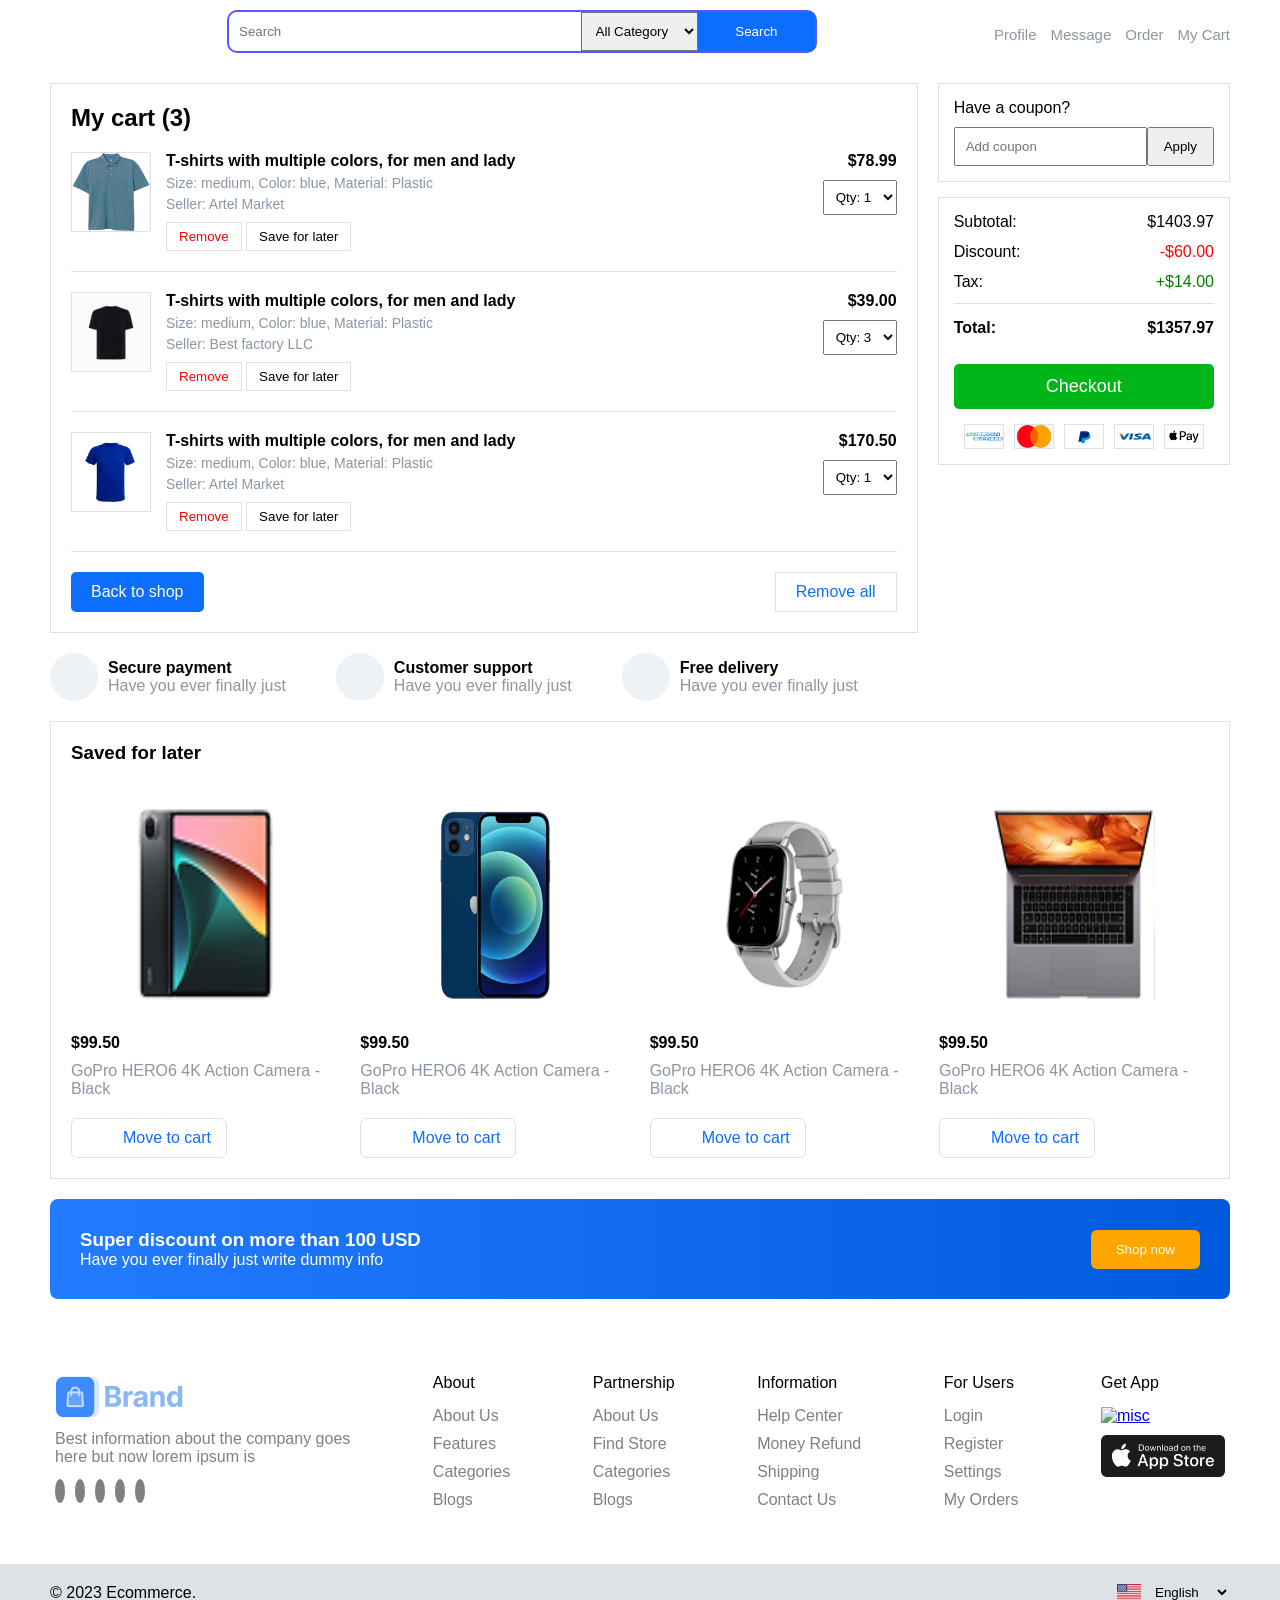
==== detailpart.html @ e9a3340b "update" ====
<!doctype html>
<html lang="en">
  <head>
    <meta charset="UTF-8" />
    <meta name="viewport" content="width=device-width, initial-scale=1.0" />
    <title>checkoutt</title>
    <link rel="stylesheet" href="style.css" />
    <script
      src="https://kit.fontawesome.com/254f436bca.js"
      crossorigin="anonymous"
    ></script>
  </head>
  <body>
    <!-- header section -->
    <header>
      <div class="brandname">
        <a href="index.html">
          <img src="assets/layout/Brand/logo-colored.png" alt="" />
        </a>
      </div>
      <div class="searchbar">
        <input
          type="text"
          name="serachfield"
          class="valuefield"
          placeholder="Search"
        />
        <select name="Category" class="dropdown">
          <option value="">All Category</option>
          <option value="">Electronics</option>
          <option value="">Fashion</option>
          <option value="">Home</option>
        </select>
        <button class="searchbtn">Search</button>
      </div>
      <div class="navbar">
        <ul>
          <li>
            <i class="fa-solid fa-user allicons"></i>
            <a href="index.html">Profile</a>
          </li>

          <li>
            <i class="fa-solid fa-message allicons"></i>
            <a href="details.html">Message</a>
          </li>

          <li>
            <i class="fa-solid fa-heart allicons"></i>
            <a href="details.html">Order</a>
          </li>

          <li>
            <i class="fa-solid fa-cart-shopping allicons"></i>
            <a href="detailpart.html">My Cart</a>
          </li>
        </ul>
      </div>
    </header>

    <!-- Cart Section -->
    <section class="cartsection">
      <div class="cartitems">
        <h2>My cart (3)</h2>
        <div class="cartproduct">
          <div class="productleft">
            <img src="assets/Layout/alibaba/Image/cloth/Bitmap.png" alt="" />
            <div>
              <h4>T-shirts with multiple colors, for men and lady</h4>
              <p>Size: medium, Color: blue, Material: Plastic</p>
              <p>Seller: Artel Market</p>
              <div class="btns">
                <button class="removebtn">Remove</button>
                <button class="savebtn">Save for later</button>
              </div>
            </div>
          </div>
          <div class="productright">
            <h4>$78.99</h4>
            <select>
              <option>Qty: 1</option>
              <option>Qty: 2</option>
              <option>Qty: 3</option>
            </select>
          </div>
        </div>
        <div class="cartproduct">
          <div class="productleft">
            <img
              src="assets/Layout/alibaba/Image/cloth/blackshirt.jpg"
              alt="shirt"
            />
            <div>
              <h4>T-shirts with multiple colors, for men and lady</h4>
              <p>Size: medium, Color: blue, Material: Plastic</p>
              <p>Seller: Best factory LLC</p>
              <div class="btns">
                <button class="removebtn">Remove</button>
                <button class="savebtn">Save for later</button>
              </div>
            </div>
          </div>
          <div class="productright">
            <h4>$39.00</h4>
            <select>
              <option>Qty: 3</option>
            </select>
          </div>
        </div>
        <div class="cartproduct">
          <div class="productleft">
            <img src="assets/Layout/alibaba/Image/cloth/blue.jpg" alt="shirt" />
            <div>
              <h4>T-shirts with multiple colors, for men and lady</h4>
              <p>Size: medium, Color: blue, Material: Plastic</p>
              <p>Seller: Artel Market</p>
              <div class="btns">
                <button class="removebtn">Remove</button>
                <button class="savebtn">Save for later</button>
              </div>
            </div>
          </div>
          <div class="productright">
            <h4>$170.50</h4>
            <select>
              <option>Qty: 1</option>
            </select>
          </div>
        </div>
        <div class="cartfooter">
          <button class="backbtn">Back to shop</button>
          <button class="removeall">Remove all</button>
        </div>
      </div>
      <div class="ordersummary">
        <div class="couponbox">
          <p>Have a coupon?</p>
          <div class="couponfield">
            <input type="text" placeholder="Add coupon" />
            <button>Apply</button>
          </div>
        </div>
        <div class="pricecard">
          <div class="priceitem">
            <span>Subtotal:</span>
            <span>$1403.97</span>
          </div>
          <div class="priceitem">
            <span>Discount:</span>
            <span class="red">-$60.00</span>
          </div>
          <div class="priceitem">
            <span>Tax:</span>
            <span class="green">+$14.00</span>
          </div>
          <div class="priceitem total">
            <span>Total:</span>
            <span>$1357.97</span>
          </div>
          <button class="checkoutbtn">Checkout</button>
          <div class="paymenticons">
            <img
              src="assets/Image/backgrounds/amlogo.png"
              alt="AMERICAN-EXPRESS"
            />
            <img
              src="assets/Image/backgrounds/MASTERCARLOGO.jpg"
              alt="MASTERCARD"
            />
            <img src="assets/Image/backgrounds/paypal_PNG7.png" alt="PAYPAL" />
            <img src="assets/Image/backgrounds/visa.png" alt="VISA" />
            <img src="assets/Image/backgrounds/applelogo.svg" alt="PAY" />
          </div>
        </div>
      </div>
    </section>

    <!-- Features -->
    <section class="featuresection">
      <div class="featurebox">
        <div class="featureicon"><i class="fa-solid fa-lock"></i></div>
        <div>
          <h4>Secure payment</h4>
          <p>Have you ever finally just</p>
        </div>
      </div>
      <div class="featurebox">
        <div class="featureicon"><i class="fa-solid fa-message"></i></div>
        <div>
          <h4>Customer support</h4>
          <p>Have you ever finally just</p>
        </div>
      </div>
      <div class="featurebox">
        <div class="featureicon"><i class="fa-solid fa-truck"></i></div>
        <div>
          <h4>Free delivery</h4>
          <p>Have you ever finally just</p>
        </div>
      </div>
    </section>

    <!-- Saved For Later -->
    <section class="savedsection">
      <h3>Saved for later</h3>
      <div class="savedproducts">
        <div class="savedcard">
          <div class="savecardimg">
            <img src="assets/Image/tech/image 32.png" alt="phone" />
          </div>
          <h4>$99.50</h4>
          <p>GoPro HERO6 4K Action Camera - Black</p>
          <div class="cartbtn">
            <i class="fa-solid fa-cart-shopping"></i>Move to cart
          </div>
        </div>

        <div class="savedcard">
          <div class="savecardimg">
            <img src="assets/Image/tech/phone.png" alt="phone" />
          </div>
          <h4>$99.50</h4>
          <p>GoPro HERO6 4K Action Camera - Black</p>
          <div class="cartbtn">
            <i class="fa-solid fa-cart-shopping"></i>Move to cart
          </div>
        </div>

        <div class="savedcard">
          <div class="savecardimg">
            <img src="assets/Image/tech/8.png" alt="watch" />
          </div>
          <h4>$99.50</h4>
          <p>GoPro HERO6 4K Action Camera - Black</p>
          <div class="cartbtn">
            <i class="fa-solid fa-cart-shopping"></i>Move to cart
          </div>
        </div>

        <div class="savedcard">
          <div class="savecardimg">
            <img src="assets/Image/tech/image 34.png" alt="laptop" />
          </div>
          <h4>$99.50</h4>
          <p>GoPro HERO6 4K Action Camera - Black</p>
          <div class="cartbtn">
            <i class="fa-solid fa-cart-shopping"></i>Move to cart
          </div>
        </div>
      </div>
    </section>

    <!-- Discount Banner -->
    <section class="discountbanner">
      <div class="bannercontent">
        <div>
          <h3>Super discount on more than 100 USD</h3>
          <p>Have you ever finally just write dummy info</p>
        </div>
        <button class="shopbtn">Shop now</button>
      </div>
    </section>
    <!-- footer section -->
    <footer>
      <div class="footerlinks">
        <div class="first-block">
          <a href="index.html">
            <img src="assets/Layout/Brand/logo-colored.png" alt="brandname" />
          </a>
          <p>
            Best information about the company goes
            <br />
            here but now lorem ipsum is
          </p>
          <ul class="iconlist">
            <li>
              <a href="#"><i class="fa-brands fa-facebook"></i></a>
            </li>
            <li>
              <a href="#"><i class="fa-brands fa-twitter"></i></a>
            </li>
            <li>
              <a href="#"><i class="fa-brands fa-linkedin-in"></i></a>
            </li>
            <li>
              <a href="#"><i class="fa-brands fa-instagram"></i></a>
            </li>
            <li>
              <a href="#"><i class="fa-brands fa-youtube"></i></a>
            </li>
          </ul>
        </div>
        <div>
          <p class="heading">About</p>
          <p><a href="details.html">About Us</a></p>
          <p><a href="product.html">Features</a></p>
          <p><a href="productgrid.html">Categories</a></p>
          <p><a href="detailpart.html">Blogs</a></p>
        </div>
        <div>
          <p class="heading">Partnership</p>
          <p><a href="details.html">About Us</a></p>
          <p><a href="productgrid.html">Find Store</a></p>
          <p><a href="product.html">Categories</a></p>
          <p><a href="detailpart.html">Blogs</a></p>
        </div>
        <div>
          <p class="heading">Information</p>
          <p><a href="details.html">Help Center</a></p>
          <p><a href="product.html">Money Refund</a></p>
          <p><a href="productgrid.html">Shipping</a></p>
          <p><a href="index.html">Contact Us</a></p>
        </div>
        <div>
          <p class="heading">For Users</p>
          <p><a href="details.html">Login</a></p>
          <p><a href="details.html">Register</a></p>
          <p><a href="detailpart.html">Settings</a></p>
          <p><a href="product.html">My Orders</a></p>
        </div>
        <div>
          <p class="heading">Get App</p>
          <a href="#">
            <img src="assets/layout/Misc/Group.png" alt="misc" />
          </a>
          <a href="#">
            <img src="assets/Layout/Misc/market-button.png" alt="misc" />
          </a>
        </div>
      </div>
      <div class="copywrite">
        <p>&copy; 2023 Ecommerce.</p>
        <div class="lang">
          <img
            class="flagimg"
            src="assets/Layout1/Image/flags/US@2x.png"
            alt="flagimg"
          />
          <select name="optionselct" id="select">
            <option value="en">English</option>
            <option value="hn">Hindi</option>
            <option value="ur">Urdu</option>
            <option value="fr">French</option>
            <option value="gr">German</option>
          </select>
        </div>
      </div>
    </footer>
    <script>
      // REMOVE ITEM
      document.querySelectorAll(".removebtn").forEach((btn) => {
        btn.addEventListener("click", function () {
          this.closest(".cartproduct").remove();
          alert("Item Removed");
        });
      });

      // SAVE FOR LATER
      document.querySelectorAll(".savebtn").forEach((btn) => {
        btn.addEventListener("click", function () {
          this.innerText = "Saved ✓";
          this.disabled = true;
        });
      });

      // QTY CHANGE
      document.querySelectorAll(".productright select").forEach((select) => {
        select.addEventListener("change", function () {
          alert("Quantity Updated");
        });
      });

      // CHECKOUT
      const checkoutBtn = document.querySelector(".checkoutbtn");
      if (checkoutBtn) {
        checkoutBtn.addEventListener("click", function () {
          this.innerText = "Order Placed ✓";
          this.disabled = true;
        });
      }

      // BACK TO SHOP
      const backBtn = document.querySelector(".backbtn");
      if (backBtn) {
        backBtn.addEventListener("click", function () {
          window.location.href = "index.html";
        });
      }

      // REMOVE ALL
      const removeAllBtn = document.querySelector(".removeall");
      if (removeAllBtn) {
        removeAllBtn.addEventListener("click", function () {
          document
            .querySelectorAll(".cartproduct")
            .forEach((item) => item.remove());
          alert("All Items Removed");
        });
      }

      // COUPON
      const couponBtn = document.querySelector(".couponfield button");
      if (couponBtn) {
        couponBtn.addEventListener("click", function () {
          const input = document.querySelector(".couponfield input");
          if (input && input.value.trim() !== "") {
            alert("Coupon Applied");
          } else {
            alert("Enter Coupon Code");
          }
        });
      }

      // SHOP NOW
      const shopBtn = document.querySelector(".shopbtn");
      if (shopBtn) {
        shopBtn.addEventListener("click", function () {
          window.location.href = "productgrid.html";
        });
      }

      // MOVE TO CART
      document.querySelectorAll(".cartbtn").forEach((btn) => {
        btn.addEventListener("click", function () {
          this.innerHTML = "✓ Added To Cart";
        });
      });
    </script>
  </body>
</html>
---- style.css ----
* {
  margin: 0;
  padding: 0;
  box-sizing: border-box;
}
body {
  font-family: "Inter", sans-serif;
  font-optical-sizing: auto;
  font: weight 800px;
  font-style: normal;
}
:root {
  --color: #8b96a5;
  --border: 1px solid #dee2e7;
  --background: white;
  --primary-gradient: linear-gradient(#127fff, #0067ff);
  --max-width: 1180px;
  --half-width: 895px;
}
/*  header*/
header {
  max-width: var(--max-width);
  width: 100%;
  display: flex;
  justify-content: space-between;
  align-items: center;
  padding: 10px 0;
  margin: 0 auto;
}
.searchbar {
  border: 2px solid rgb(88, 88, 253);
  display: flex;
  border-radius: 10px;
  width: 50%;
}
.searchbar .valuefield {
  width: 60%;
  border-top-left-radius: 10px;
  border-bottom-left-radius: 10px;
  border: 0;
  outline: 0;
}
.searchbar .dropdown {
  width: 20%;
  outline: 0;
  border-left: 1px solid rgb(88, 88, 253);
}
.searchbar .searchbtn {
  width: 20%;
  background: #0d6efd;
  color: white;
  border: 0;
  border-top-right-radius: 5px;
  border-bottom-right-radius: 5px;
}
.searchbar input,
.searchbtn {
  margin: 0;
  padding: 10px;
}
.navbar {
  width: 20%;
}
.navbar ul {
  display: flex;
  justify-content: space-between;
  align-items: center;
}
.navbar ul li {
  list-style-type: none;
  display: flex;
  flex-direction: column;
  align-items: center;
  gap: 5px;
}
.navbar ul li a {
  text-decoration: none;
  color: var(--color);
  font-size: 15px;
}
.navbar ul li a:hover {
  color: blue;
}
.navbar ul li .allicons {
  color: var(--color);
}
/* nav */
nav {
  max-width: var(--max-width);
  margin: auto;
  display: flex;
  align-items: center;
  justify-content: space-between;
  border-bottom: var(--border);
  border-top: var(--border);
}
nav .rightnav {
  display: flex;
  gap: 10px;
  justify-content: space-between;
}
nav .rightnav a {
  text-decoration: none;
  color: black;
}
/* section 1 bannerbox */
.bannerbox {
  margin: 20px auto;
  width: 100%;
  max-width: var(--max-width);
  display: flex;
  gap: 10px;
  border: var(--border);
  padding: 20px 20px 20px 10px;
}
/* list section 1st div in banner boc */

.bannerbox .listsection {
  height: 360px;
  display: flex;
  flex: 1;
  flex-direction: column;
}

.listsection ul li {
  list-style-type: none;
  height: 40px;
  padding: 10px;
}
.listsection ul li a {
  text-decoration: none;
  color: #505050;
  font-weight: 400;
  font-size: 16px;
}
/* 2nd div of bannerbox */
.banner {
  max-width: 665px;

  position: relative;
}
.banner img {
  object-fit: cover;
  width: 100%;
  height: 360px;
}
.bannertext {
  position: absolute;
  top: 50px;
  left: 50px;
  width: 253px;
  height: 73px;
}
.bannertext .bnrtext {
  font-size: 28px;
}
.bannertext .bnrsubtext {
  font-size: 32px;
  font-weight: bold;
}

.bannertext .bnrbtn {
  font-size: 16px;
  background: white;
  padding: 10px 15px;
  border-radius: 6px;
  border: none;
  margin: 20px 0;
}
/* 3rd div of bnnerbox  */
.bigboxes {
  flex: 0 0 200px;
  display: flex;
  flex-direction: column;
  gap: 10px;
}
.bigboxes .loginbox {
  height: 150px;
  display: flex;
  flex-direction: column;
  gap: 10px;
  padding: 10px;
  background: #e3f0ff;
  border-radius: 10px;
}
#pic {
  display: flex;
  gap: 10px;
  align-items: center;
}
.pic p {
  font-size: 16px;
  height: 44px;
}
.picture {
  width: 44px;
  height: 44px;
  border: 1px solid #91b1e7;
  border-radius: 50%;
  background-color: #91b1e7;
}

.loginbox .joinnowbtn {
  background: var(--primary-gradient);
  color: white;
  padding: 5px;
  border: none;
  border-radius: 6px;
  height: 30px;
}
.loginbox .loginbtn {
  color: #0d6efd;
  background: white;
  padding: 5px;
  border: none;
  height: 30px;
  border: 1px solid grey;
  border-radius: 6px;
}
/* 2nd discount box of bannerbox*/
.discountbox {
  height: 95px;
  border-radius: 6px;
  background-color: #f38332;
  color: white;
  padding: 20px;
}
.discountbox p {
  text-align: left;
  font-size: 16px;
  width: 144px;
  height: 57px;
}
/* quoebox */
.quotebox {
  height: 95px;
  border-radius: 6px;
  background-color: #55bdc3;
  color: white;
  padding: 20px;
}
.quotebox p {
  text-align: left;
  font-size: 16px;
  width: 144px;
  height: 57px;
}
/*secion 2 sale section  */
.section-sale {
  width: 100%;
  max-width: var(--max-width);
  height: 240px;
  margin: 20px auto;
  display: flex;
  border: var(--border);
}
.countdown {
  flex: 1;
  padding: 20px;
}
#cd-content {
  width: 198px;
  height: 113px;
}
.cdtext {
  font-size: 20px;
  font-weight: 600;
}
.cdsubtext {
  font-size: 16px;
  color: #8b96a5;
}
.time-left {
  margin: 20px 0;
  display: flex;
  justify-content: space-between;
}
.time-left p {
  text-align: center;
  color: white;
  padding: 5px;
  width: 45px;
  height: 50px;
  border-radius: 4px;
  background-color: #606060;
}
/* sale product */
.sale-items {
  width: 100%;
  max-width: var(--half-width);
  height: 235px;
  display: flex;
}
.modes {
  display: flex;
  flex-direction: column;
  align-items: center;
  justify-content: space-around;
  margin: 0 auto;
  flex: 1;
  border-right: var(--border);
  border-left: var(--border);
}
.items {
  width: 140px;
  height: 140px;
}
.items img {
  display: block;
  width: 100%;
  height: 100%;
  object-fit: contain;
  margin: auto;
}
.iteminfo {
  text-align: center;
}
.iteminfo .percentage {
  display: inline-block;
  margin: 10px;
  padding: 3px 10px;
  background: #ffe3e3;
  border-radius: 29px;
}
/* section 3 home-accessories */
.home-accessories {
  max-width: var(--max-width);
  width: 100%;
  height: 257px;
  display: flex;
  margin: 20px auto;
  border: var(--border);
}
.home-bg {
  flex: 1;
  position: relative;
}
.home-bg img {
  flex: 1;
  object-fit: cover;
  height: 257px;
}
.home-bg h4 {
  font-size: 20px;
  position: absolute;
  left: 20px;
  top: 20px;
}
.home-bg .homebtn {
  width: 123px;
  position: absolute;
  left: 20px;
  top: 80px;
  padding: 10px;
  border-radius: 6px;
  border: 0;
  outline: 0;
  font-weight: 500;
  background: white;
}
.home-gridbox {
  width: 100%;
  max-width: var(--half-width);
  display: grid;
  grid-template-rows: repeat(2, 1fr);
  grid-template-columns: repeat(4, 1fr);
}

.home-item {
  border: var(--border);
  padding: 20px;
  height: 128px;
  position: relative;
}
.home-item img {
  position: absolute;
  right: 0;
  bottom: 5px;
}
.home-item p {
  margin-bottom: 10px;
  font-size: 16px;
  color: #1c1c1c;
}
.home-item span {
  font-size: 13px;
  color: #8b96a5;
}
/* electronic */
.electronics-accessories {
  width: 100%;
  max-width: var(--max-width);
  height: 257px;
  display: flex;
  margin: 20px auto;
  border: var(--border);
}

.consumer-bg {
  flex: 1;
  position: relative;
}
.consumer-bg img {
  flex: 1;
  object-fit: cover;
  height: 257px;
}
.consumer-bg h4 {
  font-size: 20px;
  position: absolute;
  left: 20px;
  top: 20px;
}
.consumer-bg .Consumerbtn {
  width: 123px;
  position: absolute;
  top: 100px;
  left: 20px;
  padding: 10px;
  border-radius: 6px;
  border: 0;
  outline: 0;
  font-weight: 500;
  background: white;
}
.consumers-gridbox {
  width: var(--half-width);
  display: grid;
  grid-template-rows: repeat(2, 1fr);
  grid-template-columns: repeat(4, 1fr);
}
.consumers-item {
  border: var(--border);
  padding: 20px;
  height: 128px;
  position: relative;
}
.consumers-item img {
  width: 82px;
  height: 82px;
  position: absolute;
  right: 0;
  bottom: 5px;
}
.consumers-item p {
  margin-bottom: 10px;
  font-size: 16px;
  color: #1c1c1c;
}
.consumers-item span {
  font-size: 13px;
  color: #8b96a5;
}
/* section 4th form section */
.form {
  width: 100%;
  max-width: var(--max-width);
  padding: 10px;
  height: 320px;
  background: url(assets/Image/backgrounds/Group\ 982.png);
  margin: 20px auto;
  border: 1px solid #e0e0e0;
  display: flex;
  justify-content: space-between;
}
.form-leftside {
  width: 440px;
  position: relative;
  color: white;
}
.form-heading {
  position: absolute;
  top: 20px;
  left: 20px;
  font-size: 32px;
  font-weight: 600;
}
.subheading {
  position: absolute;
  top: 100px;
  left: 20px;
  font-size: 16px;
}
.form-rightide {
  padding: 0;
}
#inputform {
  width: 410px;
  height: 90%;
  margin: 0 auto;
  background: white;
  margin: 10px;
  padding: 10px;
  display: flex;
  flex-direction: column;
  row-gap: 10px;
  border: var(--border);
}
#inputform label,
textarea,
input,
select,
button {
  padding: 10px;
}
#inputform .send {
  background: var(--primary-gradient);
  color: white;
  width: 128px;
  border: 0;
  border-radius: 6px;
  outline: 0;
}
/* recommended item section */
#main-heading {
  padding-bottom: 20px;
}
.recomended-item {
  width: 100%;
  max-width: var(--max-width);
  margin: 20px auto;
}
.nested {
  display: grid;
  gap: 20px;
  grid-template-rows: repeat(2, 1fr);
  grid-template-columns: repeat(5, 1fr);
}
.more-items {
  border: var(--border);
  display: flex;
  flex-direction: column;
  gap: 10px;
  padding: 10px;
}

.more-items .photos {
  height: 140px;
}
.photos img {
  width: 100%;
  height: 100%;
  object-fit: contain;
  margin: auto;
}

.more-items p {
  color: #8b96a5;
}
/* section 5 */
.extra-services {
  max-width: var(--max-width);
  margin: 20px auto;
}
.nestedservices {
  display: flex;
  gap: 10px;
}
.services {
  flex: 1;
  gap: 20px;
  border: var(--border);
  position: relative;
}
.services #servicesimg {
  width: 100%;
  object-fit: cover;
  height: 120px;
}
.servicebottom {
  padding: 20px;
}
.services #servicesicon {
  position: absolute;
  bottom: 60px;
  right: 20px;
  font-size: large;
  background: #d1e7ff;
  border: 1px solid white;
  padding: 10px;
  border-radius: 50%;
}
/* section 6 */
.flags {
  max-width: var(--max-width);
  width: 100%;
  margin: 20px auto;
}
.nestedgflags {
  display: grid;
  grid-template-rows: repeat(2, 1fr);
  grid-template-columns: repeat(5, 1fr);
  gap: 20px;
}
.flags .country {
  display: flex;
  align-items: center;
  gap: 10px;
}
.country img {
  width: 28px;
  height: 20px;
}
.names .countryname {
  font-size: 16px;
}
.names .sub {
  color: #8b96a5;
  font-size: 13px;
}
/* secion 7 */
.newsletter {
  background-color: #eff2f4;
  margin: 20px 0;
  padding: 50px;
  display: flex;
  flex-direction: column;
  gap: 20px;
  align-items: center;
}
.newsheading {
  text-align: center;
}
.newssub {
  color: #606060;
  font-size: 16px;
}
.newsbox {
  display: flex;
  gap: 10px;
  height: 40px;
}

.inputbox {
  display: flex;
  width: 274px;
  background: white;
  border-radius: 6px;
  border: 2px solid #dee2e7;
  height: 40px;
  gap: 10px;
  align-items: center;
}
.inputbox .fa-envelope {
  color: grey;
  margin-left: 10px;
}
.inputbox #inputmail {
  outline: 0;
  flex: 1;
  height: 40px;
  border: none;
  height: 100%;
}
.newsbox .subscribe {
  width: 110px;
  background: var(--primary-gradient);
  border: white;
  color: white;
  border-radius: 6px;
  height: 100%;
}
/* footer */
footer {
  background: rgb(255, 255, 255);
  height: auto;
}

.footerlinks {
  max-width: 1180px;
  width: 100%;
  margin: auto;
  display: flex;
  justify-content: space-between;
  padding: 50px 0;
}
.footerlinks p,
.footerlinks img {
  display: flex;
  flex-direction: column;
  padding: 5px;
}
.footerlinks .heading {
  color: black;
  margin-bottom: 5px;
}
.footerlinks p a {
  color: grey;
  text-decoration: none;
}
.first-block ul {
  display: flex;
  gap: 10px;
  margin-left: 5px;
  margin-top: 10px;
}
.first-block p {
  color: grey;
}
.first-block ul li {
  list-style-type: none;
}
.first-block ul li a {
  font-size: 12px;
  background: grey;
  border-radius: 50%;
  padding: 5px;
  color: white;
}

.copywrite {
  background-color: #dee2e7;
  padding: 10px 50px;
  display: flex;
  align-items: center;
  justify-content: space-between;
}
.copywrite .lang {
  display: flex;
  align-items: center;
}
.copywrite select {
  background: transparent;
  border: 0;
  outline: 0;
}
.flagimg {
  width: 24px;
  height: 17px;
}
/* product listing page */
.breadcrumb {
  max-width: var(--max-width);
  width: 100%;
  display: flex;
  align-items: center;
  gap: 10px;
  margin: 10px auto;
  padding: 10px;
}
.breadcrumb a {
  text-decoration: none;
  color: #8b96a5;
}

.allproductflex {
  max-width: var(--max-width);
  width: 100%;
  margin: auto;
}
.product-section {
  display: flex;
  gap: 10px;
}
.catagories {
  max-width: 240px;
  display: flex;
  flex-direction: column;
}
.catagory {
  padding: 10px 0;
  border-top: var(--border);
  display: flex;
  flex-direction: column;
  gap: 10px;
}
.catagory ul {
  display: flex;
  flex-direction: column;
  gap: 10px;
}
.catagory ul li {
  list-style-type: none;
}
.catagory ul li a {
  text-decoration: none;
  font-size: 16px;
  color: #505050;
}
#lastlink {
  text-decoration: none;
  color: #0067ff;
}

.catagories .heading-section {
  display: flex;
  justify-content: space-between;
}
.brand {
  border-top: var(--border);
  padding: 10px 0;
  display: flex;
  gap: 10px;
  flex-direction: column;
}
.brand a {
  text-decoration: none;
  color: #0067ff;
}
.Feature {
  border-top: var(--border);
  padding: 10px 0;
  display: flex;
  gap: 10px;
  flex-direction: column;
}
.Feature a {
  text-decoration: none;
  color: #0067ff;
}
.pricerange {
  width: 100%;
  border-top: var(--border);
  padding: 10px 0;
  display: flex;
  gap: 10px;
  flex-direction: column;
  object-fit: cover;
}
.pricerange a {
  text-decoration: none;
  color: #0067ff;
}
.maxmin {
  display: flex;
  gap: 20px;
  width: 100%;
}
.maxminbtn {
  color: #0d6efd;
}
.max,
.min {
  flex: 1;
}
.max input,
.min input {
  width: 100%;
}
.Condition {
  padding: 10px 0;
  display: flex;
  gap: 10px;
  flex-direction: column;
}
.Rating {
  border-top: var(--border);
  padding: 10px 0;
  display: flex;
  gap: 10px;
  flex-direction: column;
}
.rating {
  font-size: 12px;
  color: #f38332;
}
/* flex */
.feature-and-accesories {
  width: 100%;
  display: flex;
  flex-direction: column;
  gap: 20px;
}
.FEATURESOFPODUCCT {
  padding: 10px;
  display: flex;
  justify-content: space-between;
  border: var(--border);
  align-items: center;
  height: 62px;
}
.rightsidefeture {
  display: flex;
  gap: 10px;
  align-items: center;
}
.product-listview {
  display: flex;
  flex-direction: column;
  gap: 10px;
}

.products {
  padding: 10px;
  height: 200px;
  width: 100%;
  display: flex;
  gap: 10px;
  border: var(--border);
  align-items: center;
}
.products .product-img {
  display: flex;
  justify-content: center;
  align-items: center;
}
.product-img img {
  width: 184px;
  height: 184px;
}
.product-information {
  display: flex;
  flex-direction: column;
  gap: 20px;
}
.product-information p {
  font-size: 16px;
}
.product-information span {
  color: #8b96a5;
  font-size: 16px;
}
.product-information #amount {
  font-weight: 600;
  color: black;
  font-size: 20px;
}
.spandivtwo {
  display: flex;
  gap: 10px;
}

.spandivtwo .star {
  color: #ff9017;
}
.star .fa-star {
  font-size: 12px;
  gap: 2px;
}
.spandivtwo .orders {
  color: #8b96a5;
}
.spandivtwo .shipping {
  color: #00b517;
}
.details-product {
  display: flex;
  flex-direction: column;
  gap: 5px;
}
.details-product .details {
  color: #505050;
  font-size: 16px;
}
.details-product .seedetails {
  color: #0d6efd;
}
.pagination-wrapper {
  display: flex;
  justify-content: flex-end;
  align-items: center;
  gap: 12px;
  margin-top: 30px;
}

.show-items {
  height: 40px;
  padding: 0 12px;
  border: 1px solid #dee2e7;
  border-radius: 6px;
  background: white;
  cursor: pointer;
}

.pagination {
  display: flex;
}

.pagination button {
  width: 40px;
  height: 40px;
  border: 1px solid #dee2e7;
  background: white;
  cursor: pointer;
}

.page-number.active {
  background: #eff2f4;
  font-weight: 600;
}

.pagination button:hover {
  background: #f5f5f5;
}

/* grid view products */
.product-gridview {
  display: grid;
  grid-template-columns: repeat(3, 1fr);
  grid-template-rows: repeat(3, 1fr);
  gap: 20px;
  border: var(--border);
}
.products-grid {
  display: flex;
  flex-direction: column;
  padding: 10px;
  gap: 10px;
  border: var(--border);
}
.products-grid .img-grid {
  display: block;
  margin: 20px auto;
}
.img-grid img {
  width: 202px;
  height: 202px;
}
.grid-information {
  padding: 10px;
  display: flex;
  flex-direction: column;
  gap: 10px;
}
.price {
  font-weight: 600;
  color: black;
  font-size: 20px;
}
/* deails */
/* Product Detail Section */

.productdetail {
  max-width: var(--max-width);
  margin: 20px auto;
  border: var(--border);
  background: var(--background);
  display: flex;
  justify-content: space-between;
  padding: 20px;
  gap: 20px;
}

.productimg {
  flex: 1;

  width: 100%;
}

.mainimg {
  border: var(--border);
  height: 380px;
  border-radius: 6px;
}
.ratingbox span .fa-star {
  color: #f38332;
}

.mainimg img {
  width: 100%;
  height: 100%;
  object-fit: cover;
}

.smallimgs {
  display: flex;
  gap: 8px;
  margin-top: 10px;
}

.smallimgs img {
  width: 49px;
  height: 49px;
  border: var(--border);
  border-radius: 4px;
}

.productinfo {
  max-width: 430px;
  width: 100%;
}

.stockstatus {
  color: #00b517;

  margin-bottom: 10px;
}

.productinfo h2 {
  margin-bottom: 15px;
}

.ratingbox {
  display: flex;
  gap: 15px;
  color: var(--color);
  margin-bottom: 20px;
}
.ratingbox span .fa-star {
  color: #f38332;
}

.pricebox {
  display: flex;
  background: #fff0df;
  padding: 15px;
  justify-content: space-between;
  margin-bottom: 20px;
  border: var(--border);
}

.pricebox div {
  border-left: 1px solid var(--color);
  padding: 10px;
}
.pricebox h3 {
  color: #fa3434;
  text-align: left;
}

.pricebox p {
  color: var(--color);
  font-size: 14px;
}

.productdata {
  display: flex;
  flex-direction: column;
  gap: 12px;
}

.productdata span {
  color: var(--color);
  display: inline-block;
  width: 120px;
}
.productdata p {
  color: #505050;
}
.sizefield {
  margin-top: 20px;
}

.sizefield label {
  display: block;
  margin-bottom: 8px;
}

.sizefield select {
  padding: 10px;
  width: 180px;
  border: var(--border);
  border-radius: 5px;
}

.cartbtn {
  margin-top: 20px;
  padding: 12px 25px;
  background: #0d6efd;
  border: 0;
  color: white;
  border-radius: 6px;
  cursor: pointer;
}

/* Supplier */

.supplierbox {
  width: 280px;
  border: var(--border);
  padding: 15px;
  border-radius: 6px;
  height: fit-content;
}

.supplierinfo {
  display: flex;
  gap: 10px;
  margin-bottom: 15px;
}

.supplierlogo {
  width: 45px;
  height: 45px;
  background: #c6f3f1;
  display: flex;
  justify-content: center;
  align-items: center;
  font-weight: bold;
}
.supplierlogo .texting p {
  color: #1c1c1c;
  margin-bottom: 10px;
}
.supplierlogos {
  display: flex;
  gap: 20px;
  color: #8b96a5;
}
.supplierlogos img {
  width: 21px;
  height: 15px;
}

.supplierbox p {
  margin-bottom: 10px;
}

.sendbtn {
  width: 100%;
  padding: 10px;
  background: #0d6efd;
  color: white;
  border: 0;
  border-radius: 5px;
  margin-top: 10px;
}

.profilebtn {
  width: 100%;
  padding: 10px;
  border: var(--border);
  background: white;
  margin-top: 10px;
  border-radius: 5px;
}

.saveitem {
  text-align: center;
  margin-top: 15px;
  color: #0d6efd !important;
}

/* Description Section */

.descriptionsection {
  max-width: var(--max-width);
  margin: 20px auto;
  display: flex;
  gap: 20px;
  color: #505050;
}

.descriptionbox {
  width: 75%;
  border: var(--border);
  padding: 20px;
}

.tabs {
  display: flex;
  gap: 30px;
  margin-bottom: 20px;
  border-bottom: var(--border);
  padding-bottom: 15px;
}

.tabs span:first-child {
  color: #0d6efd;
}

.descriptiontext {
  line-height: 24px;
  margin-bottom: 20px;
  color: #505050;
}

.producttable {
  width: 60%;
  border-collapse: collapse;
  margin-bottom: 20px;
}

.producttable td {
  border: var(--border);
  padding: 10px;
}

.producttable td:first-child {
  background: #eff2f4;
}

.featurelist {
  margin-left: 20px;
}

.featurelist li {
  margin-bottom: 10px;
  list-style-type: circle;
}

/* You may like */

.youmaylike {
  width: 25%;
  border: var(--border);
  padding: 15px;
}

.youmaylike h3 {
  margin-bottom: 20px;
}

.productcard {
  display: flex;
  gap: 10px;
  margin-bottom: 20px;
}

.productcard img {
  width: 80px;
  height: 80px;
  border: var(--border);
}
.productcard p {
  font-weight: 400px;
  color: #1c1c1c;
}
.productcard span {
  color: var(--color);
  font-size: 16px;
}

/* Related Products */

.relatedproducts {
  max-width: var(--max-width);
  margin: 20px auto;
  height: auto;
  border: var(--border);
  padding: 20px;
  background-color: #ffffff;
}

.relatedproducts h3 {
  margin-bottom: 20px;
}

.relateditems {
  display: flex;
  justify-content: space-between;
  gap: 15px;
}

.itembox {
  width: 172px;
}

.itemsall img {
  width: 150px;
  height: 150px;
  border: var(--border);
}

.itembox p {
  margin: 10px 0;
  color: #505050;
}

.itembox span {
  color: var(--color);
  font-size: 16px;
}

/* Discount Banner */

.discountbanner {
  max-width: var(--max-width);
  margin: 20px auto;
}

.bannercontent {
  background: linear-gradient(90deg, #237cff, #005ade);
  color: white;
  padding: 30px;
  border-radius: 8px;
  display: flex;
  justify-content: space-between;
  align-items: center;
}

.shopbtn {
  background: orange;
  border: 0;
  padding: 12px 25px;
  color: white;
  border-radius: 6px;
  cursor: pointer;
}
/* detaipart 2page */
.cartsection {
  max-width: var(--max-width);
  margin: 20px auto;
  display: flex;
  gap: 20px;
}

.cartitems {
  width: 75%;
  border: var(--border);
  padding: 20px;
}

.cartproduct {
  display: flex;
  justify-content: space-between;
  padding: 20px 0;
  border-bottom: var(--border);
}

.productleft {
  display: flex;
  gap: 15px;
}

.productleft img {
  width: 80px;
  height: 80px;
  border: var(--border);
}

.productleft p {
  color: var(--color);
  font-size: 14px;
  margin-top: 5px;
}

.btns {
  margin-top: 10px;
}

.removebtn,
.savebtn {
  padding: 6px 12px;
  border: var(--border);
  background: white;
}

.removebtn {
  color: red;
}

.productright {
  text-align: right;
}

.productright select {
  margin-top: 10px;
  padding: 8px;
}

.cartfooter {
  display: flex;
  justify-content: space-between;
  margin-top: 20px;
}

.backbtn {
  background: #0d6efd;
  color: white;
  border: 0;
  padding: 10px 20px;
  border-radius: 5px;
  font-weight: 500;
  font-size: 16px;
}

.removeall {
  border: var(--border);
  background: white;
  padding: 10px 20px;
  color: #0d6efd;
  font-weight: 500;
  font-size: 16px;
}

.ordersummary {
  width: 25%;
}

.couponbox,
.pricecard {
  border: var(--border);
  padding: 15px;
  margin-bottom: 15px;
}

.couponfield {
  display: flex;
  margin-top: 10px;
}

.couponfield input {
  flex: 1;
  padding: 10px;
}

.couponfield button {
  padding: 10px 15px;
}

.priceitem {
  display: flex;
  justify-content: space-between;
  margin-bottom: 12px;
}

.red {
  color: red;
}

.green {
  color: green;
}

.total {
  border-top: var(--border);
  padding-top: 15px;
  font-weight: bold;
}

.checkoutbtn {
  width: 100%;
  background: #00b517;
  color: white;
  border: 0;
  padding: 12px;
  margin-top: 15px;
  border-radius: 5px;
  font-weight: 500;
  font-size: 18px;
}

.paymenticons {
  display: flex;
  justify-content: center;
  gap: 10px;
  margin-top: 15px;
}

.paymenticons img {
  width: 40px;
  height: 25px;
  border: var(--border);
}

/* features */

.featuresection {
  max-width: var(--max-width);
  margin: 20px auto;
  display: flex;
  gap: 50px;
}

.featurebox {
  display: flex;
  gap: 10px;
  align-items: center;
}

.featureicon {
  width: 48px;
  height: 48px;
  border-radius: 50%;
  background: #eff2f4;
  display: flex;
  justify-content: center;
  align-items: center;
  color: var(--color);
}
.featureicon .fa-lock,
.featureicon .fa-meassage,
.featureicon .fa-truck {
  width: 20px;
  height: 16px;
}
.featurebox p {
  color: var(--color);
  font-size: 16px;
}

/* saved */

.savedsection {
  max-width: var(--max-width);
  margin: 20px auto;
  border: var(--border);
  padding: 20px;
}

.savedproducts {
  display: flex;
  justify-content: space-between;
  margin-top: 20px;
}
.savedcard {
  width: 270px;
}

.savecardimg {
  width: 270px;
  height: 240px;
  display: flex;
  align-items: center;
  justify-content: center;
}

.savecardimg img {
  background: transparent;
  width: 163px;
  height: 195px;
}

.savedcard h4 {
  margin-top: 10px;
}

.savedcard p {
  margin: 10px 0;
  color: var(--color);
}
.cartbtn {
  display: flex;
  justify-content: space-between;
  width: 156px;
  padding: 10px 15px;
  border: var(--border);
  background: white;
  color: #0d6efd;
  width: 500;
}
.cartbtn .fa-cart-shopping {
  border: #005ade;
  background-color: white;
}
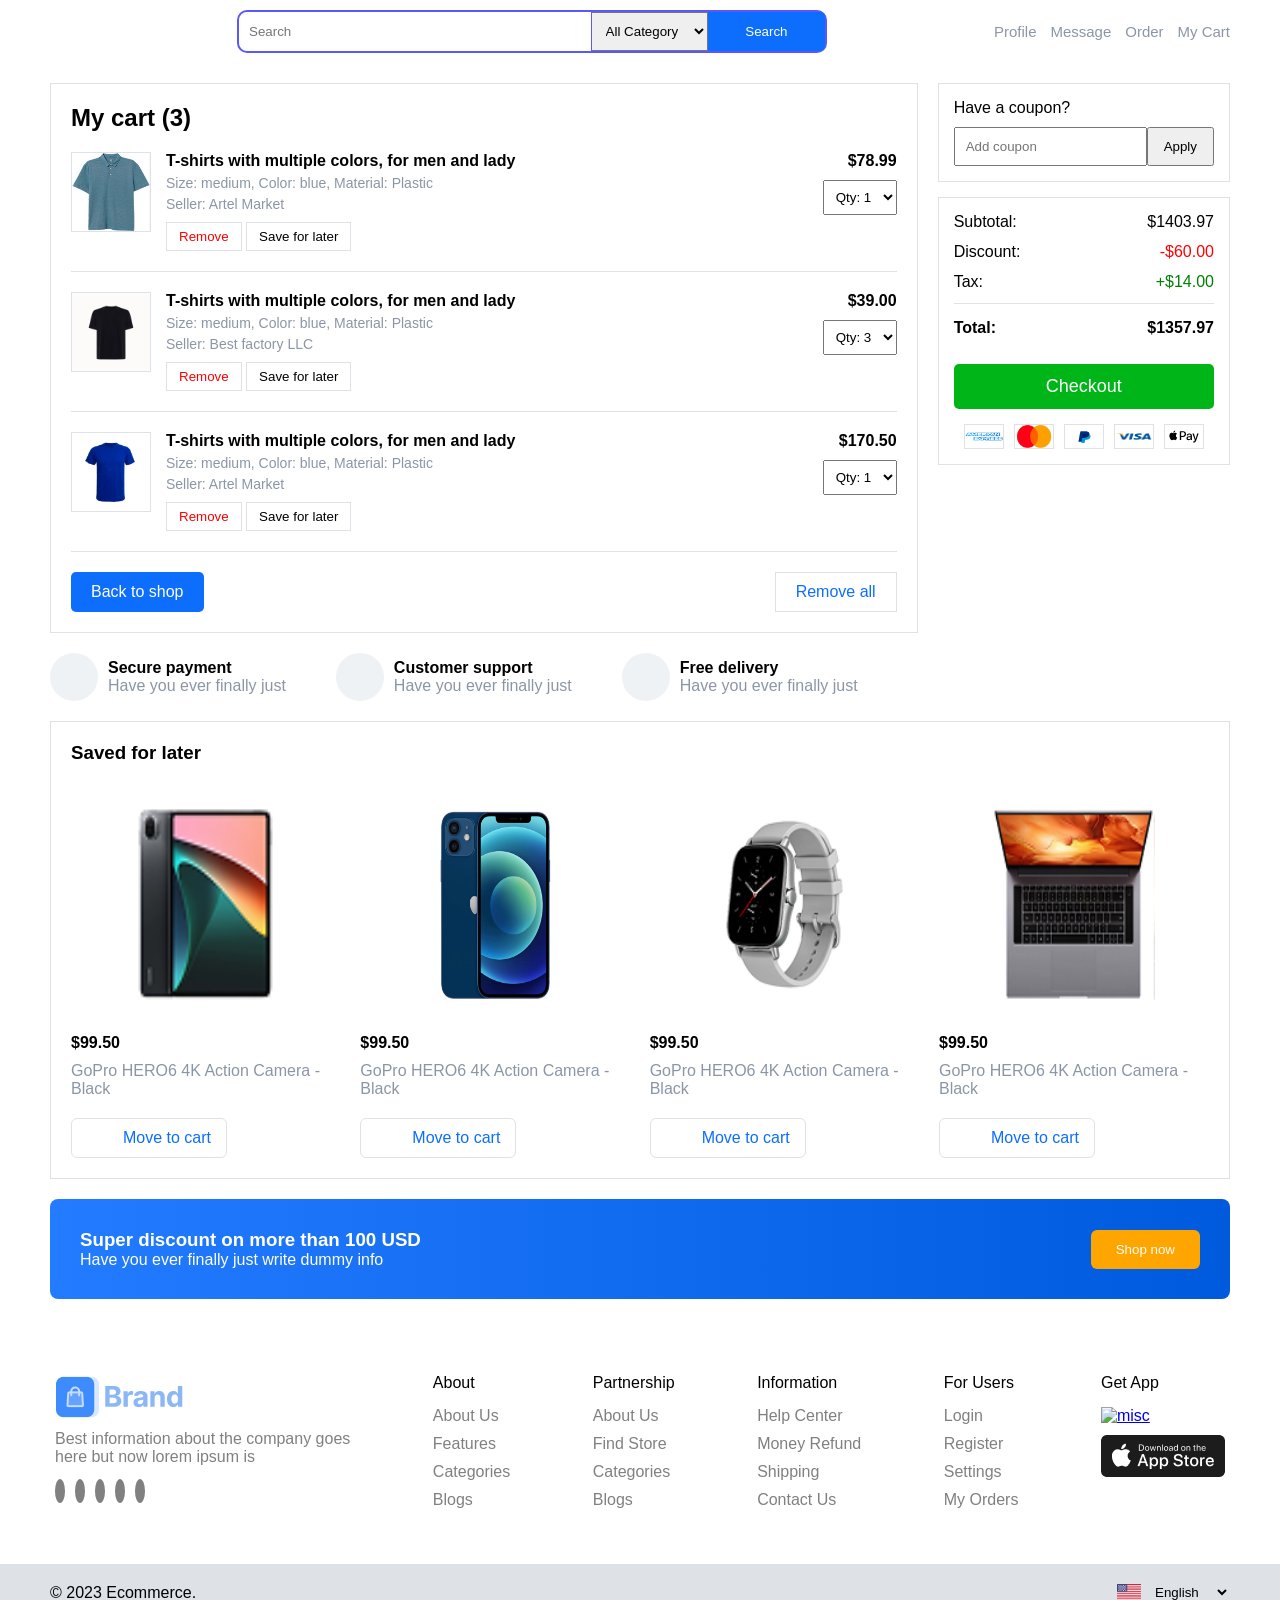
==== commit 40c4c3b1: "do add changes" ====
--- a/detailpart.html
+++ b/detailpart.html
@@ -14,6 +14,7 @@
     <!-- header section -->
     <header>
       <div class="brandname">
+        <i id="munuitem" onclick="opensidebar()" class="fa-solid fa-bars"></i>
         <a href="index.html">
           <img src="assets/layout/Brand/logo-colored.png" alt="" />
         </a>
@@ -36,23 +37,28 @@
       <div class="navbar">
         <ul>
           <li>
-            <i class="fa-solid fa-user allicons"></i>
-            <a href="index.html">Profile</a>
+            <a href="index.html" class="navlink">
+              <i class="fa-solid fa-user allicons"></i>
+              <span>Profile</span>
+            </a>
           </li>
-
           <li>
-            <i class="fa-solid fa-message allicons"></i>
-            <a href="details.html">Message</a>
+            <a href="product.html" class="navlink">
+              <i class="fa-solid fa-message allicons"></i>
+              <span>Message</span>
+            </a>
           </li>
-
           <li>
-            <i class="fa-solid fa-heart allicons"></i>
-            <a href="details.html">Order</a>
+            <a href="details.html" class="navlink">
+              <i class="fa-solid fa-heart allicons"></i>
+              <span>Order</span>
+            </a>
           </li>
-
           <li>
-            <i class="fa-solid fa-cart-shopping allicons"></i>
-            <a href="detailpart.html">My Cart</a>
+            <a href="detailpart.html" class="navlink">
+              <i class="fa-solid fa-cart-shopping allicons"></i>
+              <span>My Cart</span>
+            </a>
           </li>
         </ul>
       </div>
@@ -132,6 +138,7 @@
           <button class="removeall">Remove all</button>
         </div>
       </div>
+      <!-- coupen  -->
       <div class="ordersummary">
         <div class="couponbox">
           <p>Have a coupon?</p>
@@ -214,7 +221,6 @@
             <i class="fa-solid fa-cart-shopping"></i>Move to cart
           </div>
         </div>
-
         <div class="savedcard">
           <div class="savecardimg">
             <img src="assets/Image/tech/phone.png" alt="phone" />
--- a/style.css
+++ b/style.css
@@ -8,6 +8,7 @@
   font-optical-sizing: auto;
   font: weight 800px;
   font-style: normal;
+  overflow-x: hidden;
 }
 :root {
   --color: #8b96a5;
@@ -17,6 +18,9 @@
   --max-width: 1180px;
   --half-width: 895px;
 }
+.mobile-sidebar {
+  display: none;
+}
 /*  header*/
 header {
   max-width: var(--max-width);
@@ -77,12 +81,29 @@
   text-decoration: none;
   color: var(--color);
   font-size: 15px;
+  display: flex;
+  flex-direction: column;
+  align-items: center;
+  justify-content: center;
 }
 .navbar ul li a:hover {
   color: blue;
 }
 .navbar ul li .allicons {
   color: var(--color);
+  text-align: center;
+}
+#searchbar {
+  display: none;
+}
+#munuitem {
+  display: none;
+}
+.brandname {
+  display: flex;
+  align-items: center;
+  justify-content: center;
+  margin-left: 20px;
 }
 /* nav */
 nav {
@@ -136,7 +157,6 @@
 /* 2nd div of bannerbox */
 .banner {
   max-width: 665px;
-
   position: relative;
 }
 .banner img {
@@ -386,6 +406,9 @@
   font-size: 13px;
   color: #8b96a5;
 }
+.sourcenow {
+  display: none;
+}
 /* electronic */
 .electronics-accessories {
   width: 100%;
@@ -468,6 +491,9 @@
   position: relative;
   color: white;
 }
+.sendinquery {
+  display: none;
+}
 .form-heading {
   position: absolute;
   top: 20px;
@@ -511,6 +537,7 @@
   border-radius: 6px;
   outline: 0;
 }
+
 /* recommended item section */
 #main-heading {
   padding-bottom: 20px;
@@ -1624,3 +1651,526 @@
   border: #005ade;
   background-color: white;
 }
+/* media queries mobile view */
+@media screen and (max-width: 796px) {
+  :root {
+    --max-width: 100%;
+  }
+  #munuitem {
+    display: block;
+  }
+  .brandname {
+    display: flex;
+  }
+  header {
+    margin: 10px;
+    width: 100%;
+    max-width: var(--max-width);
+    overflow-x: scroll;
+    scrollbar-width: none;
+    margin: auto;
+  }
+  .searchbar {
+    display: none;
+  }
+  #searchbar {
+    display: block;
+    max-width: var(--max-width);
+    width: 90%;
+    margin: 10px auto;
+  }
+  /* nav */
+  nav {
+    display: none;
+  }
+  /* navbar */
+  .navbar {
+    display: flex;
+    justify-content: space-between;
+  }
+
+  .navbar ul li .allicons {
+    color: black;
+  }
+  .navbar li a span {
+    display: none;
+  }
+
+  /* bnerbx */
+  .bannerbox {
+    padding: 0;
+    margin: 0;
+    max-width: 100%;
+    width: 100%;
+  }
+  .bannerbox .listsection {
+    display: none;
+  }
+  .bannerbox .banner {
+    width: 100%;
+  }
+  .banner img {
+    width: 100%;
+    height: 100%;
+    display: block;
+    position: relative;
+  }
+  .bannertext {
+    position: absolute;
+    top: 23px;
+    left: 23px;
+    width: 140px;
+  }
+  .bannertext .bnrtext {
+    width: 130px;
+    font-size: 18px;
+  }
+  .bannertext .bnrsubtext {
+    width: 140px;
+    font-size: 18px;
+  }
+  .bannertext.bnrbtn {
+    color: #005ade;
+    width: 91px;
+  }
+  .bannerbox .bigboxes {
+    display: none;
+    margin: 0;
+  }
+  /* section sale */
+  .section-sale {
+    display: flex;
+    flex-direction: column;
+    max-width: var(--max-width);
+    margin: 10px 0;
+    padding: 0;
+    height: auto;
+  }
+  .countdown {
+    padding: 0;
+    margin: 0 20px;
+  }
+  #cd-content {
+    margin: 0;
+    padding: 0;
+    width: 100%;
+    display: flex;
+    justify-content: space-between;
+    align-items: center;
+  }
+  .time-left {
+    display: flex;
+    gap: 10px;
+  }
+  .time-left p {
+    background-color: #eff2f4;
+    color: #8b96a5;
+  }
+  .sale-items {
+    border: 1px solid #dee2e7;
+    display: flex;
+    overflow-x: scroll;
+    scrollbar-width: none;
+  }
+  /* home and out door section */
+  .home-accessories {
+    display: flex;
+    flex-direction: column;
+    max-width: var(--max-width);
+    margin: 10px 0;
+    padding: 0;
+    height: 270px;
+    align-items: flex-start;
+  }
+  .home-bg {
+    width: 100%;
+    margin: 0;
+    padding: 0;
+  }
+  .home-bg h4 {
+    margin: 0;
+    padding: 0;
+  }
+  .home-bg img,
+  .home-bg button {
+    display: none;
+  }
+  .home-gridbox {
+    margin: 0;
+    display: grid;
+    grid-template-columns: repeat(8, 1fr);
+    grid-template-rows: repeat(1, 1fr);
+    overflow-x: scroll;
+    scrollbar-width: none;
+  }
+  .home-item {
+    width: 140px;
+
+    position: relative;
+  }
+  .home-item img {
+    position: absolute;
+    top: 5px;
+    left: 20px;
+  }
+  .home-item p {
+    position: absolute;
+    left: 10px;
+    top: 85px;
+    text-align: center;
+  }
+  .home-item span {
+    position: absolute;
+    left: 20px;
+    top: 105px;
+  }
+  .sourcenow {
+    display: block;
+  }
+  .sourcenow p {
+    color: #0d6efd;
+    margin: 20px;
+  }
+  br {
+    display: none;
+  }
+  /* electronic accesories{ */
+  .electronics-accessories {
+    display: flex;
+    flex-direction: column;
+    max-width: var(--max-width);
+    margin: 10px 0;
+    padding: 0;
+    height: 257px;
+    align-items: flex-start;
+  }
+  .consumer-bg {
+    width: 100%;
+    margin: 0;
+    padding: 0;
+  }
+  .consumer-bg h4 {
+    margin: 0;
+    padding: 0;
+  }
+  .consumer-bg img,
+  .consumer-bg button {
+    display: none;
+  }
+  .consumers-gridbox {
+    margin: 0;
+    display: grid;
+    grid-template-columns: repeat(8, 1fr);
+    grid-template-rows: repeat(1, 1fr);
+    overflow-x: scroll;
+    scrollbar-width: none;
+  }
+  .consumers-item {
+    width: 140px;
+    position: relative;
+  }
+  .consumers-item img {
+    position: absolute;
+    top: 5px;
+    left: 20px;
+  }
+  .consumers-item p {
+    position: absolute;
+    left: 20px;
+    top: 85px;
+  }
+  .consumers-item span {
+    position: absolute;
+    left: 30px;
+    top: 105px;
+  }
+  .sourcenow {
+    display: block;
+  }
+  .sourcenow p {
+    color: #0d6efd;
+    margin: 20px;
+  }
+  /* send inquerty */
+  .form {
+    width: 100%;
+    max-width: var(--max-width);
+    height: 155px;
+    background-image: url(assets/Image/backgrounds/Group\ 982.png);
+    background-size: 100%;
+    background-repeat: no-repeat;
+  }
+  .form-leftside {
+    font-weight: 600;
+    display: flex;
+    flex-direction: column;
+    padding: 20px;
+    gap: 20px;
+  }
+  .form-heading {
+    font-size: 18px;
+    position: unset;
+  }
+  .subheading {
+    display: none;
+  }
+  .form-heading br {
+    display: block;
+  }
+  .sendinquery {
+    display: block;
+    width: 98px;
+    background: var(--primary-gradient);
+    color: white;
+    border-radius: 6px;
+    border: none;
+    font-size: 13px;
+    padding: 10px;
+  }
+  .form-rightide {
+    display: none;
+  }
+  /* recomde item section */
+  .recomended-item {
+    padding: 0 10px;
+  }
+  .nested {
+    display: grid;
+    grid-template-columns: repeat(2, 1fr);
+    grid-template-rows: repeat(5, 1fr);
+  }
+  /* extra service */
+  .extra-services {
+    padding: 0 10px;
+  }
+  .nestedservices {
+    display: flex;
+    gap: 20px;
+    scrollbar-width: none;
+    overflow-x: auto;
+  }
+  .nestedservices .services {
+    flex: 0 0 220px;
+  }
+  /* flags  */
+  .flags {
+    padding: 0 10px;
+  }
+  .nestedgflags {
+    display: flex;
+    overflow-x: auto;
+    scrollbar-width: none;
+  }
+  /*  */
+  .footerlinks {
+    overflow-x: auto;
+    scrollbar-width: none;
+    padding: 10px;
+  }
+  /* next page product details section */
+  .catagories {
+    display: none;
+  }
+  .details-product {
+    display: none;
+  }
+  .product-img {
+    width: 98px;
+    height: 98px;
+  }
+  .product-img img {
+    width: 84.5px;
+    height: 84.5px;
+  }
+  .products {
+    height: 114px;
+    margin: 0 10px;
+  }
+  /* details  cart part page  */
+
+  .cartsection {
+    display: flex;
+    flex-direction: column;
+  }
+  .cartitems {
+    width: var(--max-width);
+  }
+  .cartproduct {
+    gap: 10px;
+  }
+  .couponbox {
+    display: none;
+  }
+  .ordersummary {
+    width: var(--max-width);
+  }
+
+  .featuresection {
+    display: none;
+  }
+  .savedproducts {
+    display: flex;
+    flex-direction: column;
+    row-gap: 10px;
+  }
+  .savedcard {
+    height: 114px;
+    border: 1px solid #dee2e7;
+    display: flex;
+    width: var(--max-width);
+    height: 114px;
+    align-items: center;
+    gap: 10px;
+  }
+
+  .savecardimg img {
+    width: 87px;
+    height: 87px;
+  }
+  .cartbtn {
+    display: flex;
+    flex-direction: column;
+    row-gap: 10px;
+  }
+
+  /* sidebar  */
+  .mobile-sidebar {
+    position: fixed;
+    top: 0;
+    left: 0;
+    width: 280px;
+    height: 100vh;
+    background: #fff;
+    border-right: 1px solid #ddd;
+    z-index: 1000;
+    transform: translateX(-100%);
+    transition: transform 0.3s ease;
+    overflow-y: auto;
+    display: block;
+  }
+  .mobile-sidebar {
+    width: 280px;
+    min-height: 100vh;
+    background: #fff;
+    border-right: 1px solid #ddd;
+  }
+
+  .user-section {
+    background: #eff2f4;
+    padding: 20px;
+    display: flex;
+    align-items: center;
+    justify-content: space-between;
+  }
+
+  .user-icon {
+    width: 44px;
+    height: 44px;
+    border-radius: 50%;
+    background: #c7cdd3;
+    display: flex;
+    justify-content: center;
+    align-items: center;
+    margin-bottom: 10px;
+  }
+
+  .user-icon i {
+    font-size: 18px;
+    color: #fff;
+  }
+
+  .user-section a {
+    text-decoration: none;
+    color: #000;
+  }
+
+  .menu-list,
+  .bottom-links {
+    list-style: none;
+  }
+
+  .menu-list li,
+  .bottom-links li {
+    padding: 14px 20px;
+    display: flex;
+    align-items: center;
+    gap: 12px;
+    font-size: 14px;
+  }
+
+  .menu-list i {
+    width: 18px;
+    color: #8b96a5;
+  }
+
+  hr {
+    border: none;
+    border-top: 1px solid #eee;
+  }
+  .fa-xmark {
+    color: white;
+    background: red;
+    border-radius: 50%;
+  }
+  /* details about product*/
+
+  .searchbar {
+    width: 100%;
+    flex-direction: column;
+    gap: 10px;
+  }
+
+  .productdetail {
+    flex-direction: column;
+  }
+
+  .pricebox {
+    display: none;
+  }
+  .mainimg {
+    display: flex;
+    justify-content: center;
+    align-items: center;
+  }
+  .mainimg img {
+    display: block;
+    margin: 0 auto;
+    height: 305px;
+    width: 275px;
+    /* border: 1px solid black; */
+  }
+  .smallimgs {
+    flex-wrap: wrap;
+    justify-content: center;
+  }
+
+  .pricebox {
+    flex-direction: column;
+  }
+
+  .productdata p {
+    font-size: 14px;
+  }
+
+  .tabs {
+    flex-wrap: wrap;
+    gap: 10px;
+  }
+
+  .youmaylike,
+  .relatedproducts {
+    width: 100%;
+  }
+  .descriptionbox {
+    display: none;
+  }
+  .relateditems {
+    width: 100%;
+    display: flex;
+    overflow-x: scroll;
+    scrollbar-width: none;
+  }
+  .supplierbox {
+    width: 100%;
+  }
+}
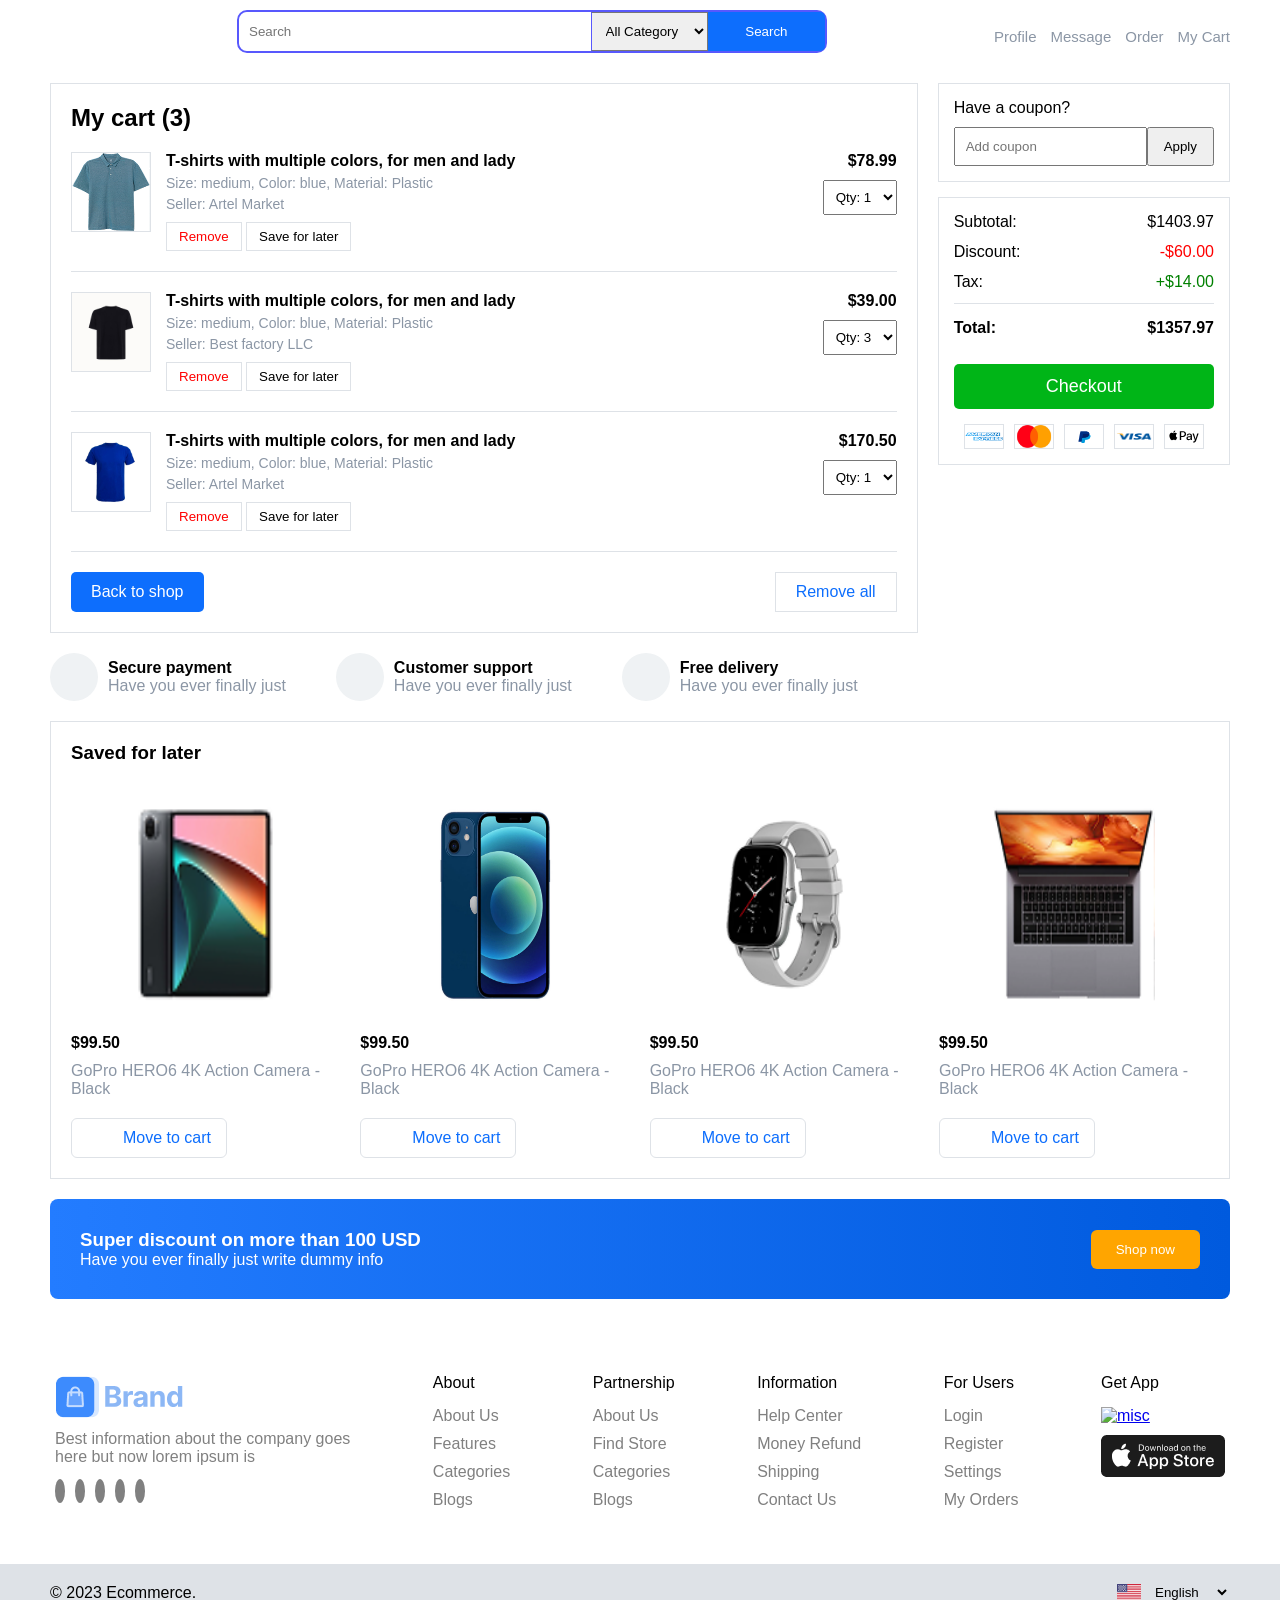
==== commit b12b3bce: "do add changes" ====
--- a/detailpart.html
+++ b/detailpart.html
@@ -11,6 +11,78 @@
     ></script>
   </head>
   <body>
+    <!-- side bar in mobile view section -->
+    <div class="mobile-sidebar">
+      <div class="user-section">
+        <div class="user-icon">
+          <i class="fa-solid fa-user"></i>
+        </div>
+        <p>
+          <a href="#">Sign in</a> |
+          <a href="#">Register</a>
+        </p>
+        <i class="fa-solid fa-xmark" onclick="closesidebar()"></i>
+      </div>
+      <ul class="menu-list">
+        <li>
+          <a href="index.html">
+            <i class="fa-solid fa-house"></i>
+            Home
+          </a>
+        </li>
+        <li>
+          <a href="product.html">
+            <i class="fa-solid fa-list"></i>
+            Categories
+          </a>
+        </li>
+        <li>
+          <a href="productgrid.html">
+            <i class="fa-regular fa-heart"></i>
+            Favorites
+          </a>
+        </li>
+        <li>
+          <a href="details.html">
+            <i class="fa-solid fa-box"></i>
+            My Orders
+          </a>
+        </li>
+        <li>
+          <a href="detailpart.html">
+            <i class="fa-solid fa-cart-shopping"></i>
+            My Cart
+          </a>
+        </li>
+      </ul>
+      <hr />
+      <ul class="menu-list">
+        <li>
+          <a href="index.html">
+            <i class="fa-solid fa-globe"></i>
+            English | USD
+          </a>
+        </li>
+        <li>
+          <a href="detail.html">
+            <i class="fa-regular fa-message"></i>
+            Contact us
+          </a>
+        </li>
+        <li>
+          <a href="product.html">
+            <i class="fa-solid fa-circle-info"></i>
+            About
+          </a>
+        </li>
+      </ul>
+      <hr />
+      <ul class="bottom-links">
+        <li><a href="#">User agreement</a></li>
+        <li><a href="#">Partnership</a></li>
+        <li><a href="#">Privacy policy</a></li>
+      </ul>
+    </div>
     <!-- header section -->
     <header>
       <div class="brandname">
@@ -431,6 +503,17 @@
           this.innerHTML = "✓ Added To Cart";
         });
       });
+
+      let sidebar = document.querySelector(".mobile-sidebar");
+      let menuBtn = document.getElementById("munuitem");
+
+      function opensidebar() {
+        sidebar.style.transform = "translateX(0)";
+      }
+
+      function closesidebar() {
+        sidebar.style.transform = "translateX(-100%)";
+      }
     </script>
   </body>
 </html>
--- a/style.css
+++ b/style.css
@@ -82,6 +82,7 @@
   color: var(--color);
   font-size: 15px;
   display: flex;
+  gap: 10px;
   flex-direction: column;
   align-items: center;
   justify-content: center;
@@ -104,7 +105,12 @@
   align-items: center;
   justify-content: center;
   margin-left: 20px;
-}
+  gap: 20px;
+}
+.brandname .fa-bars {
+  font-size: 18px;
+}
+
 /* nav */
 nav {
   max-width: var(--max-width);
@@ -1666,7 +1672,7 @@
     margin: 10px;
     width: 100%;
     max-width: var(--max-width);
-    overflow-x: scroll;
+    overflow-x: hidden;
     scrollbar-width: none;
     margin: auto;
   }
@@ -1805,7 +1811,7 @@
   }
   .home-item {
     width: 140px;
-
+    height: 160px;
     position: relative;
   }
   .home-item img {
@@ -1815,14 +1821,16 @@
   }
   .home-item p {
     position: absolute;
-    left: 10px;
-    top: 85px;
-    text-align: center;
+    left: 20px;
+    top: 100px;
   }
   .home-item span {
     position: absolute;
     left: 20px;
-    top: 105px;
+    top: 120px;
+  }
+  .home-item span br {
+    display: none;
   }
   .sourcenow {
     display: block;
@@ -1831,7 +1839,7 @@
     color: #0d6efd;
     margin: 20px;
   }
-  br {
+  .home-bg br {
     display: none;
   }
   /* electronic accesories{ */
@@ -1841,7 +1849,7 @@
     max-width: var(--max-width);
     margin: 10px 0;
     padding: 0;
-    height: 257px;
+    height: 270px;
     align-items: flex-start;
   }
   .consumer-bg {
@@ -1863,10 +1871,12 @@
     grid-template-columns: repeat(8, 1fr);
     grid-template-rows: repeat(1, 1fr);
     overflow-x: scroll;
+
     scrollbar-width: none;
   }
   .consumers-item {
     width: 140px;
+    height: 160px;
     position: relative;
   }
   .consumers-item img {
@@ -1874,15 +1884,21 @@
     top: 5px;
     left: 20px;
   }
+  .consumer-bg br {
+    display: none;
+  }
   .consumers-item p {
     position: absolute;
     left: 20px;
-    top: 85px;
+    top: 100px;
   }
   .consumers-item span {
     position: absolute;
     left: 30px;
-    top: 105px;
+    top: 120px;
+  }
+  .consumers-item span br {
+    display: none;
   }
   .sourcenow {
     display: block;
@@ -2048,6 +2064,15 @@
     overflow-y: auto;
     display: block;
   }
+  .menu-list a,
+  .bottom-links a {
+    text-decoration: none;
+    color: black;
+    display: flex;
+    align-items: center;
+    gap: 12px;
+    width: 100%;
+  }
   .mobile-sidebar {
     width: 280px;
     min-height: 100vh;
@@ -2111,6 +2136,7 @@
     color: white;
     background: red;
     border-radius: 50%;
+    padding: 2px;
   }
   /* details about product*/
 
